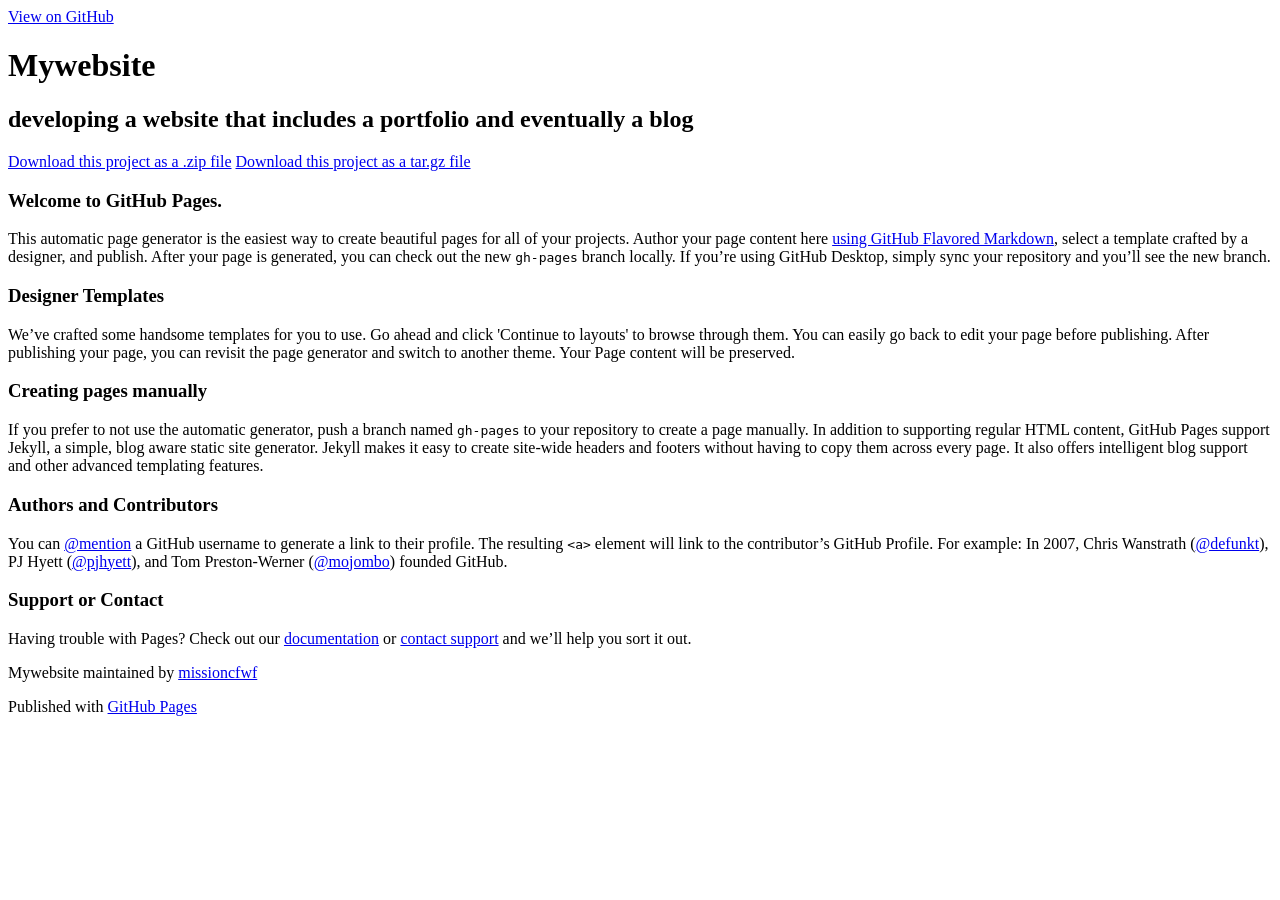
==== index.html @ 05bd85c2 "Create gh-pages branch via GitHub" ====
<!DOCTYPE html>
<html>

  <head>
    <meta charset='utf-8'>
    <meta http-equiv="X-UA-Compatible" content="chrome=1">
    <meta name="description" content="Mywebsite : developing a website that includes a portfolio and eventually a blog">

    <link rel="stylesheet" type="text/css" media="screen" href="stylesheets/stylesheet.css">

    <title>Mywebsite</title>
  </head>

  <body>

    <!-- HEADER -->
    <div id="header_wrap" class="outer">
        <header class="inner">
          <a id="forkme_banner" href="https://github.com/missioncfwf/mywebsite">View on GitHub</a>

          <h1 id="project_title">Mywebsite</h1>
          <h2 id="project_tagline">developing a website that includes a portfolio and eventually a blog</h2>

            <section id="downloads">
              <a class="zip_download_link" href="https://github.com/missioncfwf/mywebsite/zipball/master">Download this project as a .zip file</a>
              <a class="tar_download_link" href="https://github.com/missioncfwf/mywebsite/tarball/master">Download this project as a tar.gz file</a>
            </section>
        </header>
    </div>

    <!-- MAIN CONTENT -->
    <div id="main_content_wrap" class="outer">
      <section id="main_content" class="inner">
        <h3>
<a id="welcome-to-github-pages" class="anchor" href="#welcome-to-github-pages" aria-hidden="true"><span aria-hidden="true" class="octicon octicon-link"></span></a>Welcome to GitHub Pages.</h3>

<p>This automatic page generator is the easiest way to create beautiful pages for all of your projects. Author your page content here <a href="https://guides.github.com/features/mastering-markdown/">using GitHub Flavored Markdown</a>, select a template crafted by a designer, and publish. After your page is generated, you can check out the new <code>gh-pages</code> branch locally. If you’re using GitHub Desktop, simply sync your repository and you’ll see the new branch.</p>

<h3>
<a id="designer-templates" class="anchor" href="#designer-templates" aria-hidden="true"><span aria-hidden="true" class="octicon octicon-link"></span></a>Designer Templates</h3>

<p>We’ve crafted some handsome templates for you to use. Go ahead and click 'Continue to layouts' to browse through them. You can easily go back to edit your page before publishing. After publishing your page, you can revisit the page generator and switch to another theme. Your Page content will be preserved.</p>

<h3>
<a id="creating-pages-manually" class="anchor" href="#creating-pages-manually" aria-hidden="true"><span aria-hidden="true" class="octicon octicon-link"></span></a>Creating pages manually</h3>

<p>If you prefer to not use the automatic generator, push a branch named <code>gh-pages</code> to your repository to create a page manually. In addition to supporting regular HTML content, GitHub Pages support Jekyll, a simple, blog aware static site generator. Jekyll makes it easy to create site-wide headers and footers without having to copy them across every page. It also offers intelligent blog support and other advanced templating features.</p>

<h3>
<a id="authors-and-contributors" class="anchor" href="#authors-and-contributors" aria-hidden="true"><span aria-hidden="true" class="octicon octicon-link"></span></a>Authors and Contributors</h3>

<p>You can <a href="https://help.github.com/articles/basic-writing-and-formatting-syntax/#mentioning-users-and-teams" class="user-mention">@mention</a> a GitHub username to generate a link to their profile. The resulting <code>&lt;a&gt;</code> element will link to the contributor’s GitHub Profile. For example: In 2007, Chris Wanstrath (<a href="https://github.com/defunkt" class="user-mention">@defunkt</a>), PJ Hyett (<a href="https://github.com/pjhyett" class="user-mention">@pjhyett</a>), and Tom Preston-Werner (<a href="https://github.com/mojombo" class="user-mention">@mojombo</a>) founded GitHub.</p>

<h3>
<a id="support-or-contact" class="anchor" href="#support-or-contact" aria-hidden="true"><span aria-hidden="true" class="octicon octicon-link"></span></a>Support or Contact</h3>

<p>Having trouble with Pages? Check out our <a href="https://help.github.com/pages">documentation</a> or <a href="https://github.com/contact">contact support</a> and we’ll help you sort it out.</p>
      </section>
    </div>

    <!-- FOOTER  -->
    <div id="footer_wrap" class="outer">
      <footer class="inner">
        <p class="copyright">Mywebsite maintained by <a href="https://github.com/missioncfwf">missioncfwf</a></p>
        <p>Published with <a href="https://pages.github.com">GitHub Pages</a></p>
      </footer>
    </div>

    

  </body>
</html>
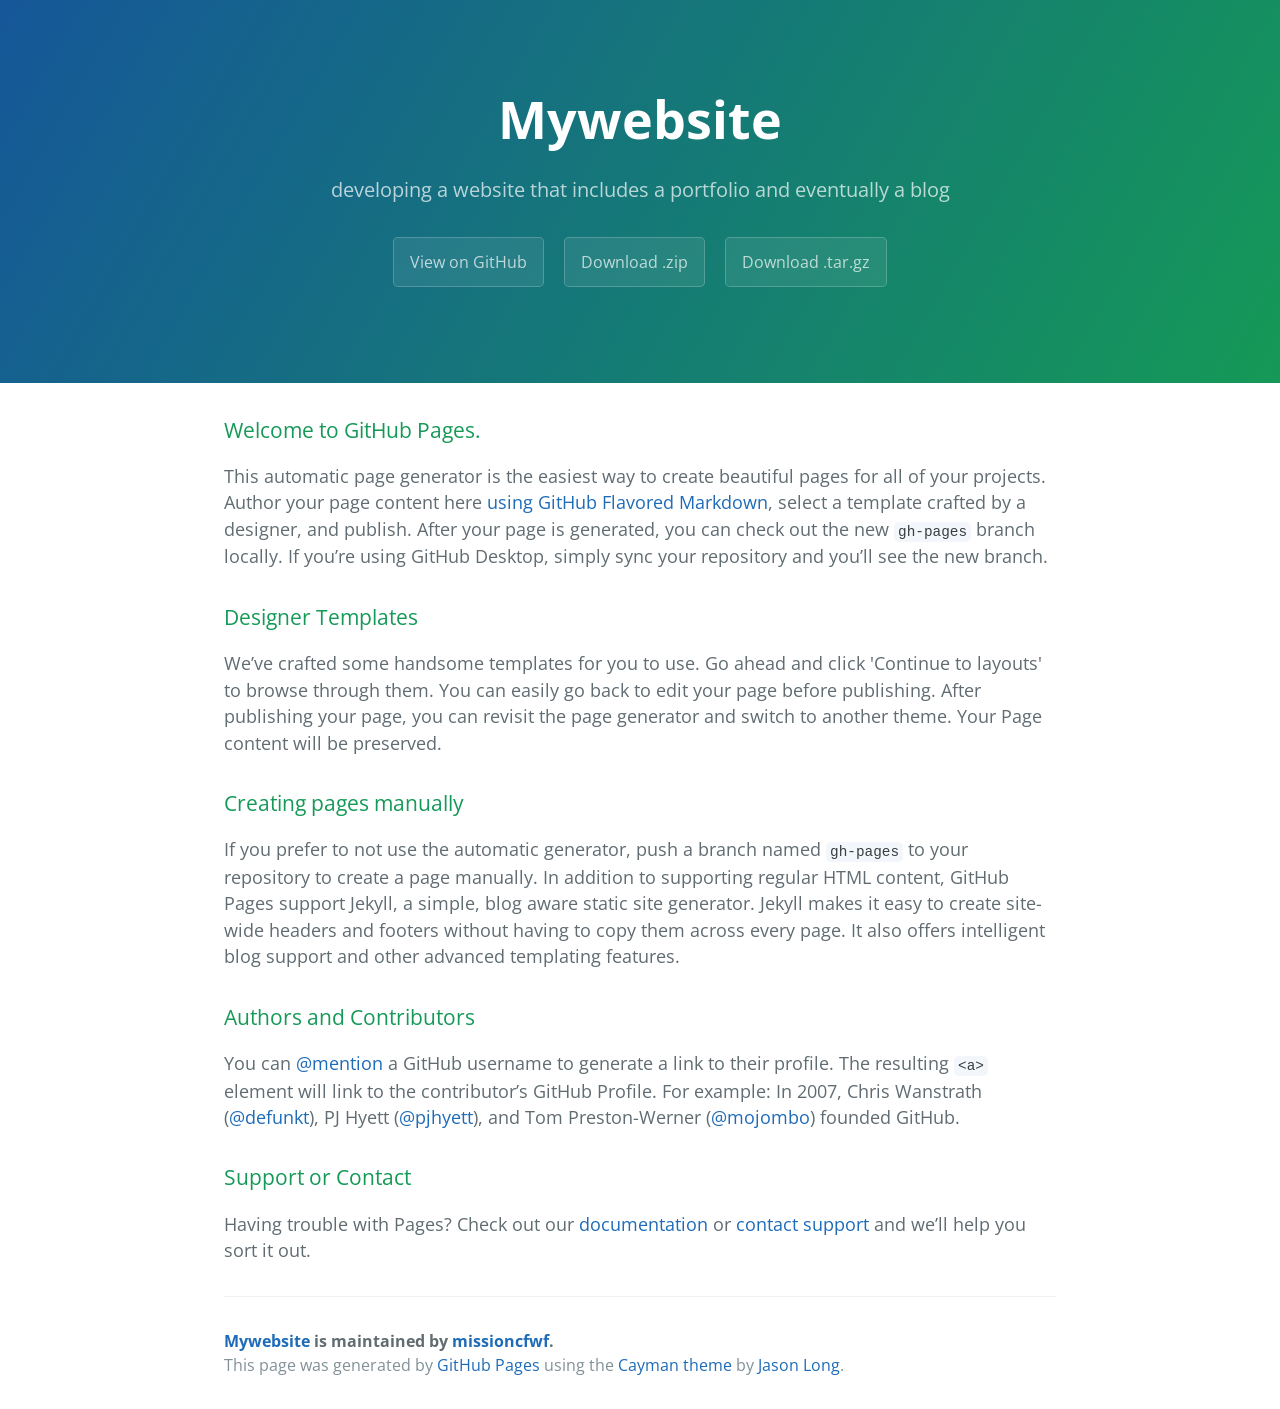
==== commit ec00bd20: "Create gh-pages branch via GitHub" ====
--- a/index.html
+++ b/index.html
@@ -1,37 +1,25 @@
 <!DOCTYPE html>
-<html>
+<html lang="en-us">
+  <head>
+    <meta charset="UTF-8">
+    <title>Mywebsite by missioncfwf</title>
+    <meta name="viewport" content="width=device-width, initial-scale=1">
+    <link rel="stylesheet" type="text/css" href="stylesheets/normalize.css" media="screen">
+    <link href='https://fonts.googleapis.com/css?family=Open+Sans:400,700' rel='stylesheet' type='text/css'>
+    <link rel="stylesheet" type="text/css" href="stylesheets/stylesheet.css" media="screen">
+    <link rel="stylesheet" type="text/css" href="stylesheets/github-light.css" media="screen">
+  </head>
+  <body>
+    <section class="page-header">
+      <h1 class="project-name">Mywebsite</h1>
+      <h2 class="project-tagline">developing a website that includes a portfolio and eventually a blog</h2>
+      <a href="https://github.com/missioncfwf/mywebsite" class="btn">View on GitHub</a>
+      <a href="https://github.com/missioncfwf/mywebsite/zipball/master" class="btn">Download .zip</a>
+      <a href="https://github.com/missioncfwf/mywebsite/tarball/master" class="btn">Download .tar.gz</a>
+    </section>
 
-  <head>
-    <meta charset='utf-8'>
-    <meta http-equiv="X-UA-Compatible" content="chrome=1">
-    <meta name="description" content="Mywebsite : developing a website that includes a portfolio and eventually a blog">
-
-    <link rel="stylesheet" type="text/css" media="screen" href="stylesheets/stylesheet.css">
-
-    <title>Mywebsite</title>
-  </head>
-
-  <body>
-
-    <!-- HEADER -->
-    <div id="header_wrap" class="outer">
-        <header class="inner">
-          <a id="forkme_banner" href="https://github.com/missioncfwf/mywebsite">View on GitHub</a>
-
-          <h1 id="project_title">Mywebsite</h1>
-          <h2 id="project_tagline">developing a website that includes a portfolio and eventually a blog</h2>
-
-            <section id="downloads">
-              <a class="zip_download_link" href="https://github.com/missioncfwf/mywebsite/zipball/master">Download this project as a .zip file</a>
-              <a class="tar_download_link" href="https://github.com/missioncfwf/mywebsite/tarball/master">Download this project as a tar.gz file</a>
-            </section>
-        </header>
-    </div>
-
-    <!-- MAIN CONTENT -->
-    <div id="main_content_wrap" class="outer">
-      <section id="main_content" class="inner">
-        <h3>
+    <section class="main-content">
+      <h3>
 <a id="welcome-to-github-pages" class="anchor" href="#welcome-to-github-pages" aria-hidden="true"><span aria-hidden="true" class="octicon octicon-link"></span></a>Welcome to GitHub Pages.</h3>
 
 <p>This automatic page generator is the easiest way to create beautiful pages for all of your projects. Author your page content here <a href="https://guides.github.com/features/mastering-markdown/">using GitHub Flavored Markdown</a>, select a template crafted by a designer, and publish. After your page is generated, you can check out the new <code>gh-pages</code> branch locally. If you’re using GitHub Desktop, simply sync your repository and you’ll see the new branch.</p>
@@ -55,18 +43,15 @@
 <a id="support-or-contact" class="anchor" href="#support-or-contact" aria-hidden="true"><span aria-hidden="true" class="octicon octicon-link"></span></a>Support or Contact</h3>
 
 <p>Having trouble with Pages? Check out our <a href="https://help.github.com/pages">documentation</a> or <a href="https://github.com/contact">contact support</a> and we’ll help you sort it out.</p>
-      </section>
-    </div>
 
-    <!-- FOOTER  -->
-    <div id="footer_wrap" class="outer">
-      <footer class="inner">
-        <p class="copyright">Mywebsite maintained by <a href="https://github.com/missioncfwf">missioncfwf</a></p>
-        <p>Published with <a href="https://pages.github.com">GitHub Pages</a></p>
+      <footer class="site-footer">
+        <span class="site-footer-owner"><a href="https://github.com/missioncfwf/mywebsite">Mywebsite</a> is maintained by <a href="https://github.com/missioncfwf">missioncfwf</a>.</span>
+
+        <span class="site-footer-credits">This page was generated by <a href="https://pages.github.com">GitHub Pages</a> using the <a href="https://github.com/jasonlong/cayman-theme">Cayman theme</a> by <a href="https://twitter.com/jasonlong">Jason Long</a>.</span>
       </footer>
-    </div>
 
-    
+    </section>
 
+  
   </body>
 </html>
--- a/stylesheets/stylesheet.css
+++ b/stylesheets/stylesheet.css
@@ -0,0 +1,245 @@
+* {
+  box-sizing: border-box; }
+
+body {
+  padding: 0;
+  margin: 0;
+  font-family: "Open Sans", "Helvetica Neue", Helvetica, Arial, sans-serif;
+  font-size: 16px;
+  line-height: 1.5;
+  color: #606c71; }
+
+a {
+  color: #1e6bb8;
+  text-decoration: none; }
+  a:hover {
+    text-decoration: underline; }
+
+.btn {
+  display: inline-block;
+  margin-bottom: 1rem;
+  color: rgba(255, 255, 255, 0.7);
+  background-color: rgba(255, 255, 255, 0.08);
+  border-color: rgba(255, 255, 255, 0.2);
+  border-style: solid;
+  border-width: 1px;
+  border-radius: 0.3rem;
+  transition: color 0.2s, background-color 0.2s, border-color 0.2s; }
+  .btn + .btn {
+    margin-left: 1rem; }
+
+.btn:hover {
+  color: rgba(255, 255, 255, 0.8);
+  text-decoration: none;
+  background-color: rgba(255, 255, 255, 0.2);
+  border-color: rgba(255, 255, 255, 0.3); }
+
+@media screen and (min-width: 64em) {
+  .btn {
+    padding: 0.75rem 1rem; } }
+
+@media screen and (min-width: 42em) and (max-width: 64em) {
+  .btn {
+    padding: 0.6rem 0.9rem;
+    font-size: 0.9rem; } }
+
+@media screen and (max-width: 42em) {
+  .btn {
+    display: block;
+    width: 100%;
+    padding: 0.75rem;
+    font-size: 0.9rem; }
+    .btn + .btn {
+      margin-top: 1rem;
+      margin-left: 0; } }
+
+.page-header {
+  color: #fff;
+  text-align: center;
+  background-color: #159957;
+  background-image: linear-gradient(120deg, #155799, #159957); }
+
+@media screen and (min-width: 64em) {
+  .page-header {
+    padding: 5rem 6rem; } }
+
+@media screen and (min-width: 42em) and (max-width: 64em) {
+  .page-header {
+    padding: 3rem 4rem; } }
+
+@media screen and (max-width: 42em) {
+  .page-header {
+    padding: 2rem 1rem; } }
+
+.project-name {
+  margin-top: 0;
+  margin-bottom: 0.1rem; }
+
+@media screen and (min-width: 64em) {
+  .project-name {
+    font-size: 3.25rem; } }
+
+@media screen and (min-width: 42em) and (max-width: 64em) {
+  .project-name {
+    font-size: 2.25rem; } }
+
+@media screen and (max-width: 42em) {
+  .project-name {
+    font-size: 1.75rem; } }
+
+.project-tagline {
+  margin-bottom: 2rem;
+  font-weight: normal;
+  opacity: 0.7; }
+
+@media screen and (min-width: 64em) {
+  .project-tagline {
+    font-size: 1.25rem; } }
+
+@media screen and (min-width: 42em) and (max-width: 64em) {
+  .project-tagline {
+    font-size: 1.15rem; } }
+
+@media screen and (max-width: 42em) {
+  .project-tagline {
+    font-size: 1rem; } }
+
+.main-content :first-child {
+  margin-top: 0; }
+.main-content img {
+  max-width: 100%; }
+.main-content h1, .main-content h2, .main-content h3, .main-content h4, .main-content h5, .main-content h6 {
+  margin-top: 2rem;
+  margin-bottom: 1rem;
+  font-weight: normal;
+  color: #159957; }
+.main-content p {
+  margin-bottom: 1em; }
+.main-content code {
+  padding: 2px 4px;
+  font-family: Consolas, "Liberation Mono", Menlo, Courier, monospace;
+  font-size: 0.9rem;
+  color: #383e41;
+  background-color: #f3f6fa;
+  border-radius: 0.3rem; }
+.main-content pre {
+  padding: 0.8rem;
+  margin-top: 0;
+  margin-bottom: 1rem;
+  font: 1rem Consolas, "Liberation Mono", Menlo, Courier, monospace;
+  color: #567482;
+  word-wrap: normal;
+  background-color: #f3f6fa;
+  border: solid 1px #dce6f0;
+  border-radius: 0.3rem; }
+  .main-content pre > code {
+    padding: 0;
+    margin: 0;
+    font-size: 0.9rem;
+    color: #567482;
+    word-break: normal;
+    white-space: pre;
+    background: transparent;
+    border: 0; }
+.main-content .highlight {
+  margin-bottom: 1rem; }
+  .main-content .highlight pre {
+    margin-bottom: 0;
+    word-break: normal; }
+.main-content .highlight pre, .main-content pre {
+  padding: 0.8rem;
+  overflow: auto;
+  font-size: 0.9rem;
+  line-height: 1.45;
+  border-radius: 0.3rem; }
+.main-content pre code, .main-content pre tt {
+  display: inline;
+  max-width: initial;
+  padding: 0;
+  margin: 0;
+  overflow: initial;
+  line-height: inherit;
+  word-wrap: normal;
+  background-color: transparent;
+  border: 0; }
+  .main-content pre code:before, .main-content pre code:after, .main-content pre tt:before, .main-content pre tt:after {
+    content: normal; }
+.main-content ul, .main-content ol {
+  margin-top: 0; }
+.main-content blockquote {
+  padding: 0 1rem;
+  margin-left: 0;
+  color: #819198;
+  border-left: 0.3rem solid #dce6f0; }
+  .main-content blockquote > :first-child {
+    margin-top: 0; }
+  .main-content blockquote > :last-child {
+    margin-bottom: 0; }
+.main-content table {
+  display: block;
+  width: 100%;
+  overflow: auto;
+  word-break: normal;
+  word-break: keep-all; }
+  .main-content table th {
+    font-weight: bold; }
+  .main-content table th, .main-content table td {
+    padding: 0.5rem 1rem;
+    border: 1px solid #e9ebec; }
+.main-content dl {
+  padding: 0; }
+  .main-content dl dt {
+    padding: 0;
+    margin-top: 1rem;
+    font-size: 1rem;
+    font-weight: bold; }
+  .main-content dl dd {
+    padding: 0;
+    margin-bottom: 1rem; }
+.main-content hr {
+  height: 2px;
+  padding: 0;
+  margin: 1rem 0;
+  background-color: #eff0f1;
+  border: 0; }
+
+@media screen and (min-width: 64em) {
+  .main-content {
+    max-width: 64rem;
+    padding: 2rem 6rem;
+    margin: 0 auto;
+    font-size: 1.1rem; } }
+
+@media screen and (min-width: 42em) and (max-width: 64em) {
+  .main-content {
+    padding: 2rem 4rem;
+    font-size: 1.1rem; } }
+
+@media screen and (max-width: 42em) {
+  .main-content {
+    padding: 2rem 1rem;
+    font-size: 1rem; } }
+
+.site-footer {
+  padding-top: 2rem;
+  margin-top: 2rem;
+  border-top: solid 1px #eff0f1; }
+
+.site-footer-owner {
+  display: block;
+  font-weight: bold; }
+
+.site-footer-credits {
+  color: #819198; }
+
+@media screen and (min-width: 64em) {
+  .site-footer {
+    font-size: 1rem; } }
+
+@media screen and (min-width: 42em) and (max-width: 64em) {
+  .site-footer {
+    font-size: 1rem; } }
+
+@media screen and (max-width: 42em) {
+  .site-footer {
+    font-size: 0.9rem; } }
--- a/stylesheets/github-light.css
+++ b/stylesheets/github-light.css
@@ -0,0 +1,116 @@
+/*
+   Copyright 2014 GitHub Inc.
+
+   Licensed under the Apache License, Version 2.0 (the "License");
+   you may not use this file except in compliance with the License.
+   You may obtain a copy of the License at
+
+       http://www.apache.org/licenses/LICENSE-2.0
+
+   Unless required by applicable law or agreed to in writing, software
+   distributed under the License is distributed on an "AS IS" BASIS,
+   WITHOUT WARRANTIES OR CONDITIONS OF ANY KIND, either express or implied.
+   See the License for the specific language governing permissions and
+   limitations under the License.
+
+*/
+
+.pl-c /* comment */ {
+  color: #969896;
+}
+
+.pl-c1      /* constant, markup.raw, meta.diff.header, meta.module-reference, meta.property-name, support, support.constant, support.variable, variable.other.constant */,
+.pl-s .pl-v /* string variable */ {
+  color: #0086b3;
+}
+
+.pl-e  /* entity */,
+.pl-en /* entity.name */ {
+  color: #795da3;
+}
+
+.pl-s .pl-s1 /* string source */,
+.pl-smi      /* storage.modifier.import, storage.modifier.package, storage.type.java, variable.other, variable.parameter.function */ {
+  color: #333;
+}
+
+.pl-ent /* entity.name.tag */ {
+  color: #63a35c;
+}
+
+.pl-k /* keyword, storage, storage.type */ {
+  color: #a71d5d;
+}
+
+.pl-pds              /* punctuation.definition.string, string.regexp.character-class */,
+.pl-s                /* string */,
+.pl-s .pl-pse .pl-s1 /* string punctuation.section.embedded source */,
+.pl-sr               /* string.regexp */,
+.pl-sr .pl-cce       /* string.regexp constant.character.escape */,
+.pl-sr .pl-sra       /* string.regexp string.regexp.arbitrary-repitition */,
+.pl-sr .pl-sre       /* string.regexp source.ruby.embedded */ {
+  color: #183691;
+}
+
+.pl-v /* variable */ {
+  color: #ed6a43;
+}
+
+.pl-id /* invalid.deprecated */ {
+  color: #b52a1d;
+}
+
+.pl-ii /* invalid.illegal */ {
+  background-color: #b52a1d;
+  color: #f8f8f8;
+}
+
+.pl-sr .pl-cce /* string.regexp constant.character.escape */ {
+  color: #63a35c;
+  font-weight: bold;
+}
+
+.pl-ml /* markup.list */ {
+  color: #693a17;
+}
+
+.pl-mh        /* markup.heading */,
+.pl-mh .pl-en /* markup.heading entity.name */,
+.pl-ms        /* meta.separator */ {
+  color: #1d3e81;
+  font-weight: bold;
+}
+
+.pl-mq /* markup.quote */ {
+  color: #008080;
+}
+
+.pl-mi /* markup.italic */ {
+  color: #333;
+  font-style: italic;
+}
+
+.pl-mb /* markup.bold */ {
+  color: #333;
+  font-weight: bold;
+}
+
+.pl-md /* markup.deleted, meta.diff.header.from-file */ {
+  background-color: #ffecec;
+  color: #bd2c00;
+}
+
+.pl-mi1 /* markup.inserted, meta.diff.header.to-file */ {
+  background-color: #eaffea;
+  color: #55a532;
+}
+
+.pl-mdr /* meta.diff.range */ {
+  color: #795da3;
+  font-weight: bold;
+}
+
+.pl-mo /* meta.output */ {
+  color: #1d3e81;
+}
+
